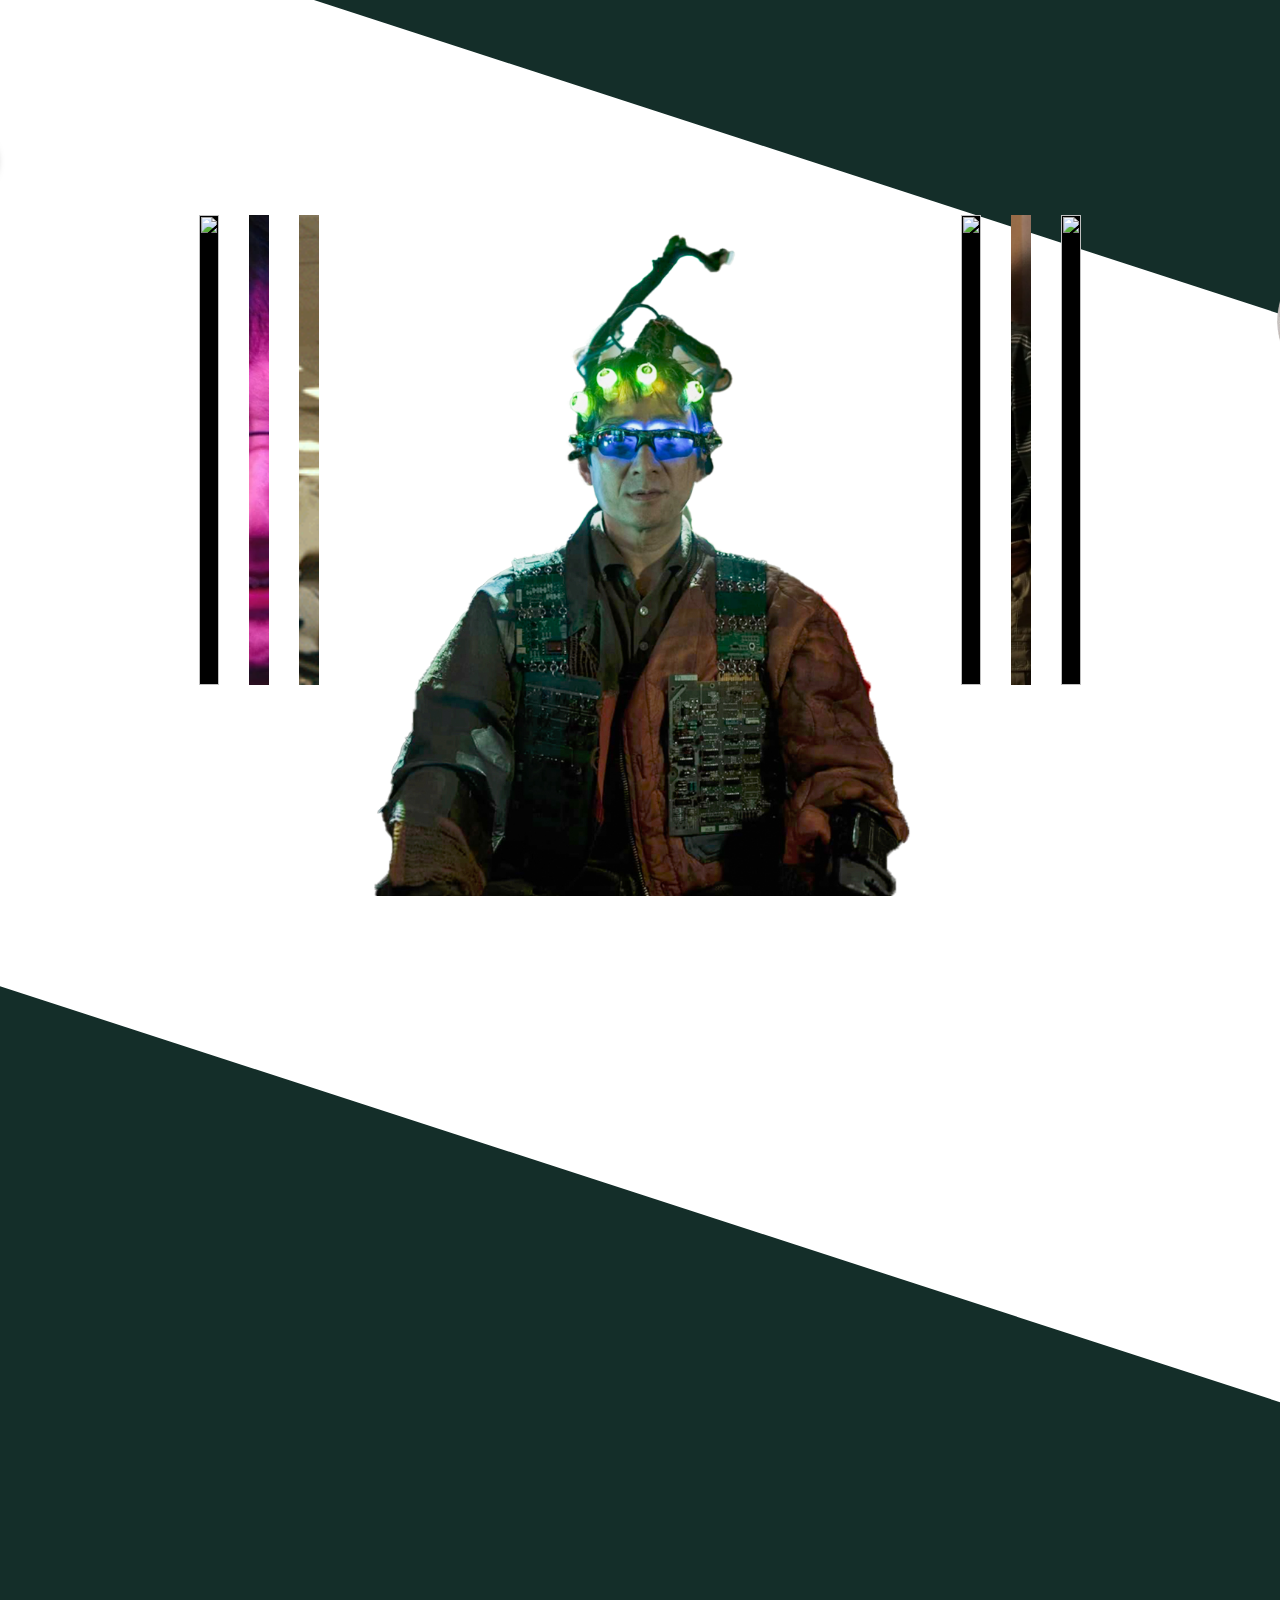
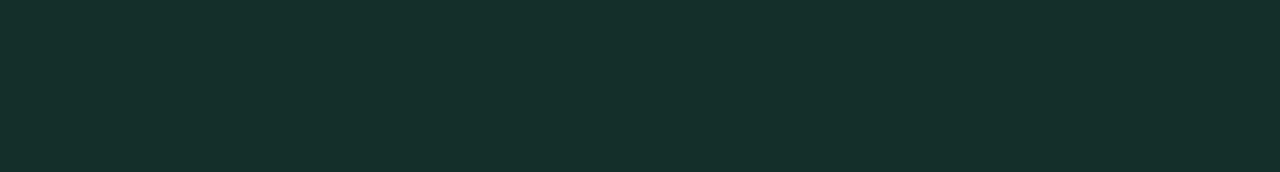
==== waymond.html @ 69a35004 "Code" ====
<!DOCTYPE html>
<html lang="en">
<head>
    <meta charset="UTF-8">
    <meta http-equiv="X-UA-Compatible" content="IE=edge" />
    <meta name="viewport" content="width=device-width, initial-scale=1.0">
    <title>Waymond | VERTICAL IMAGE CARDS EXPANDING ON MOUSEMOVE</title>
    <link rel="stylesheet" href="waymond.css" />
    <style>
        /* Hier kommt dein CSS-Styling */
    </style>
</head>
<body>

    <div class="angled-title-container">
        <h1 class="angled-title">"No worries!"</h1>
        <h2>“can we just <br> stop fighting?!”</h2>
        <p>“When I choose to see the good side of <br> things, I’m not being naive. It’s strategic <br> and necessary. 
            I know you see yourself <br> as a fighter. I see myself as one too.<br> This is how I fight”</p>
        <p id="text">
            When <span class="highlight">I choose</span> <br> to see the good side of things, <br> 
            <span class="highlight">I'm not</span> being <span class="highlight">naive</span>. It's <br> <span class="bold">strategic</span> and <span class="bold">necessary</span>.
        </p>
    </div>

    <!-- Grafik weiss-Rechteck -->
    <div class="angled-rectangle"></div>

    <!-- Animation Bilder -->
    <div class="container">
        <div class="indicator"></div>
        <div class="gallery">
            <div class="gallery-item">
                <img src="./image2/fight1.gif" alt="" />
            </div>
            <div class="gallery-item">
                <img src="./image2/fight8.webp" alt="" />
            </div>
            <div class="gallery-item">
                <img src="./image2/fight2.gif" alt="" />
            </div>
        </div>
        <!-- Linke Galerie -->
        <div class="gallery">
            <div class="gallery-item">
                <img src="./image2/fight3.gif" alt="" />
            </div>
            <div class="gallery-item">
                <img src="./image2/fight5.webp" alt="" />
            </div>
            <div class="gallery-item">
                <img src="./image2/fight7.gif" alt="" />
            </div>
        </div>
    </div>

     <!-- Bild Waymond im Stuhl -->
     <div class="center-image-container">
        <img src="./image2/waymond_universum.png" alt="waymond Universum Image" class="center-image" />
    </div>

    <div class="angled-image-container">
        <img src="./image2/waymond_fight.png" alt="waymond fight" class="angled-image" />
    </div>

    <!-- Erstes neues Bild -->
    <div class="guggelyEye-image-container">
        <img src="./image2/guggely_eyes.png" alt="guggelyEye_1" class="guggelyEye-image" />
        <img src="./image2/guggely_eyes.png" alt="guggelyEye_2" class="guggelyEye-image second-guggelyEye-image" />
    </div>


    <script src="./waymond.js"></script>
</body>
</html>
---- waymond.css ----
@import url('https://fonts.googleapis.com/css2?family=Inter:wght@100..900&display=swap');

:root {
    /* Custom Properties */
    --background: #001B44;
    --green: #142E29;
    --font-size1: 3em;
    --font-size2: 0.5em;
    --font-size3: 1.3em;
}

* {
    margin: 0;
    padding: 0;
    box-sizing: border-box;
}

html, body {
    font-family: "Inter", sans-serif;
    width: 200vw;
    height: 100vh;
    overflow-x: scroll;
    overflow-y: hidden;
    background: #142E29;
}

/* Texte */

.angled-title-container {
    position: absolute;
    z-index: 1000;
    top: 35%;
    left: 150%;
    transform: translateX(-50%)
    rotate (-18deg);
    pointer-events: none
    
}

.angled-title-container h1 {
    font-size: 10em;
    text-transform: uppercase;
    font-weight: 900;
    text-shadow: -12px 12px 2px #ADAA98;
    color: #fff; 
    margin: 0; 
    padding: 0; 
    position: absolute;
    transform-origin: top left;
    top: -10vh;
    left: 5vw;
    transform: rotate(18deg);
    transform-origin: top left;
}

#text {
    font-size: 3em; /* Standard Schriftgröße */
    position: absolute;
    top: -9vh;
    left: 28vw;
    transform: rotate(18deg);
    transform-origin: top left;
    color: #fff;
    width: 80vw; /* Breite auf 80% des übergeordneten Elements festlegen */
    line-height: 1.1; 
}

.highlight {
    font-size: 1.75em; 
    font-weight: 900; 
}

.bold {
    font-weight: 900; 
    font-size: 1em;
}

.angled-title-container h2 {
    font-size: 2.75em;
    position: absolute;
    top: 21vh;
    left: -35vw;
    text-transform: uppercase;
    font-weight: 900;
    color: var(--green);
    transform: rotate(18deg); 
    transform-origin: top left; 
}

.angled-title-container p {
    position: absolute;
    top: 34vh;
    left: -37.5vw;
    font-size: 1.25em;
    text-transform: uppercase;
    font-weight: medium;
    color: var(--green);
    transform: rotate(18deg);
    transform-origin: top left;
}

/*-----------------------*/

.container {
    position: absolute;
    top: 50%;
    left: 50%;
    transform: translate(-50%, -50%);
    width: 1400px;
    margin: 0 auto;
    padding: 1em 0.5em;
    display: flex;
    justify-content: space-between; /* Änderung: Galerien links und rechts platziert */
}

.indicator {
    position: absolute;
    top: -65px;
    left: 0;
    width: 55px;
    height: 55px;
    background: #fff;
    border-radius: 100%;
    box-shadow: 0 0 8px rgba(0, 0, 0, 0.5);
    transition: all 0.3s cubic-bezier(0.075, 0.82, 0.165, 1);
}

.indicator::before {
    content: "";
    position: absolute;
    top: 12px; 
    left: 6px; 
    width: 42px; 
    height: 42px; 
    background: #000;
    border-radius: 100%;
}

/* Zweites Element */
.second-indicator {
    position: absolute;
    top: -65px; /* Ändere den Abstand zum ersten Indikator */
    left: 70px; /* Ändere den Abstand zum ersten Indikator */
    width: 55px;
    height: 55px;
    background: #fff;
    border-radius: 100%;
    box-shadow: 0 0 8px rgba(0, 0, 0, 0.5);
    transition: all 0.3s cubic-bezier(0.075, 0.82, 0.165, 1);
}

.second-indicator::before {
    content: "";
    position: absolute;
    top: 12px; 
    left: 6px; 
    width: 42px; 
    height: 42px; 
    background: #000;
    border-radius: 100%;
}


.gallery {
    display: flex;
    justify-content: center;
    width: calc(50% - 70px); /* Abstand zwischen den galleryBox */
    overflow: hidden;
}

.gallery-item {
    display: flex;
    justify-content: center;
    align-items: center;
    flex: 0 1 20px; 
    height: 470px; /* Bildhöhe */
    margin: 0 15px;
    background: #000;
    overflow: hidden;
    transition: flex 1s cubic-bezier(0.075, 0.82, 0.165, 1);
}

.gallery-item img {
    width: 100%;
    height: 100%;
    object-fit: cover;
    transform: scale(1);
}

/* Platzierung der Bilder */

.center-image-container {
    position: absolute;
    z-index: 1000;
    bottom: 0;
    left: 50%;
    transform: translateX(-50%);
    pointer-events: none;
}

.center-image {
    width: 600px;
    height: auto;
    pointer-events: none;
}

.angled-image-container {
    position:absolute;
    z-index: 1000;
    top: 1vw;
    left: 120%;
    transform: translateX(-50%);
    pointer-events: none;
    transform: rotate(18deg);
}

.angled-image {
    width: 31vw;
    height: auto;
    pointer-events: none;
}

.guggelyEye-image-container {
    position: absolute;
    z-index: 1000;
    top: 9vw;
    left: 215%;

}

.guggelyEye-image {
    width: 30vw;
    height: auto;
    pointer-events: none;
   
}

.second-guggelyEye-image {
    position: absolute;
    top: 9vw;
    left: -390%;
    width: 15vw;
    height: auto;
    transform: rotate(150deg);
}

/* Platzierung der Grafik */

.angled-rectangle {
    position: absolute;
    top: -8vw;
    left: 10;
    width: 225vw; 
    height: 115vh; 
    background-color: #fff;
    transform-origin: top left;
    transform: rotate(18deg);
    overflow-x: scroll; 
    overflow-y: hidden;
    /* clip-path: polygon(0 0, 100% 0, 80% calc(100% - 18vw), 0 100%); */
}
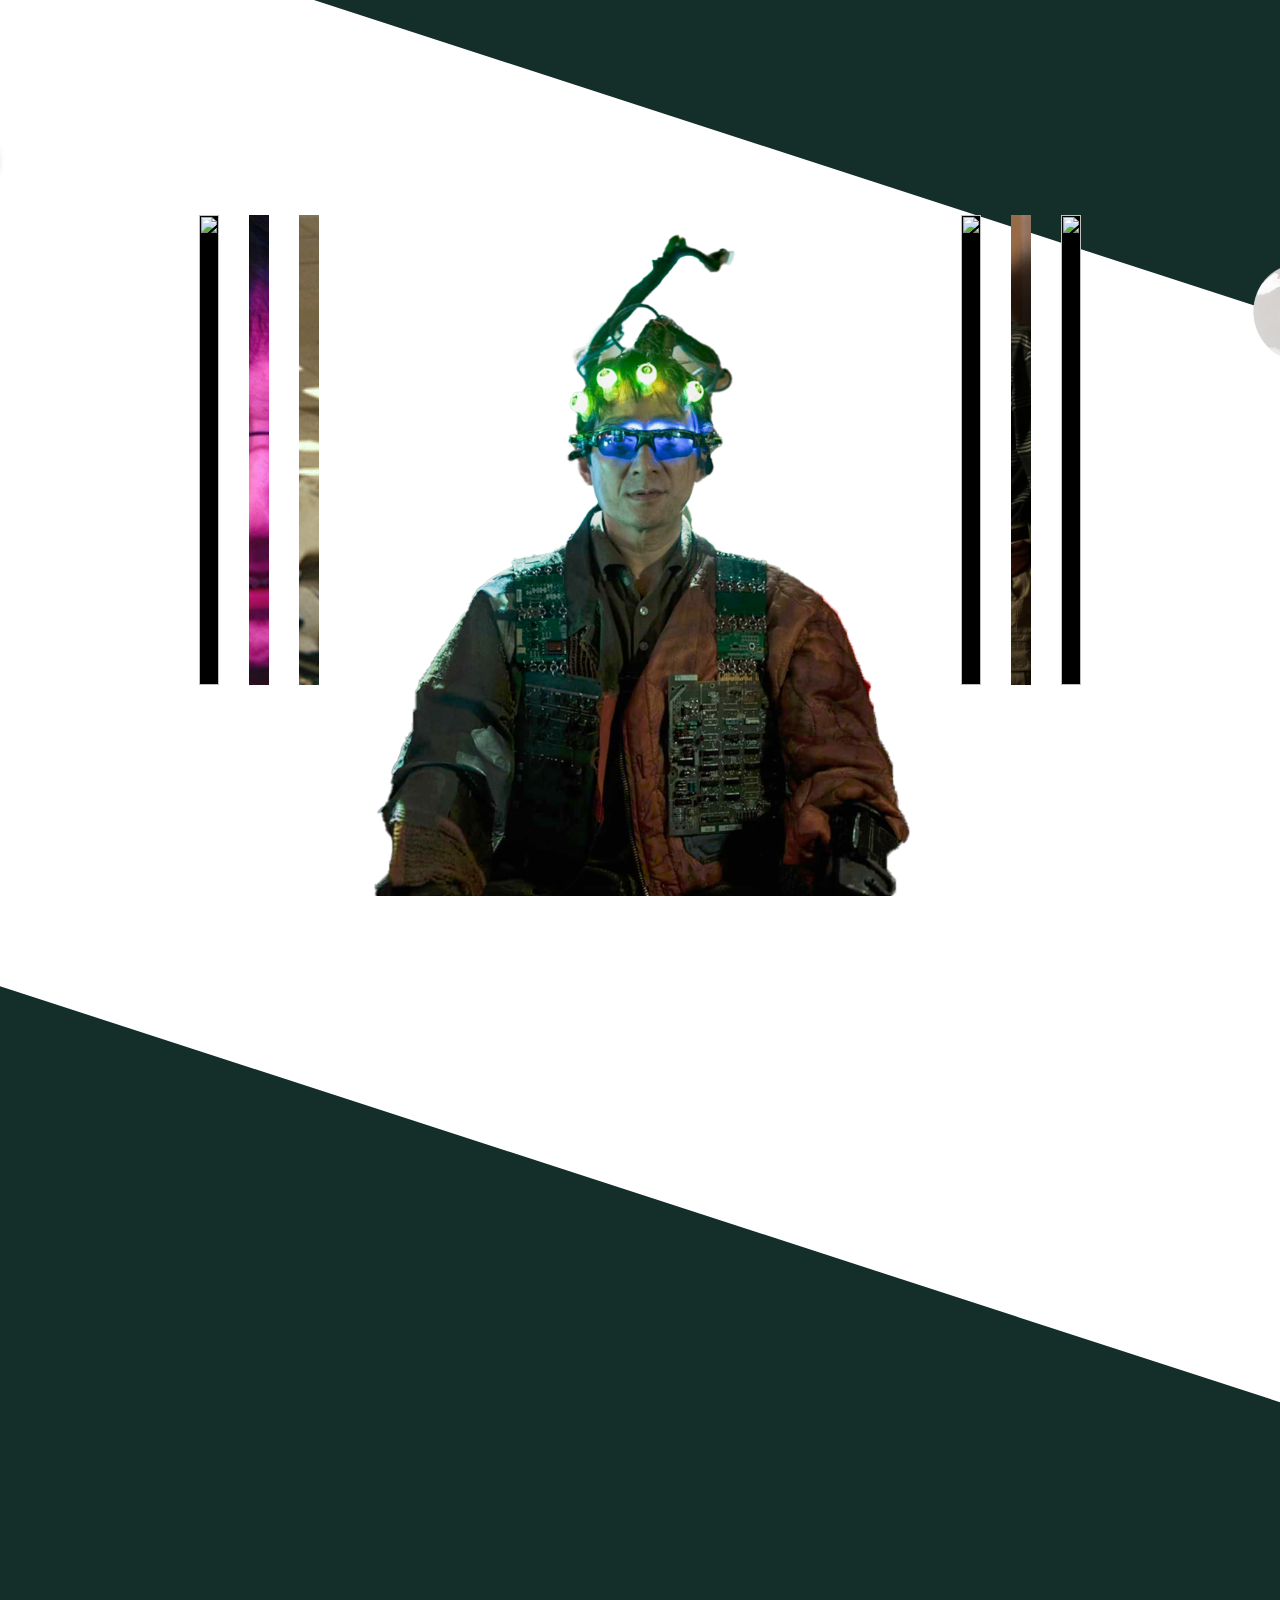
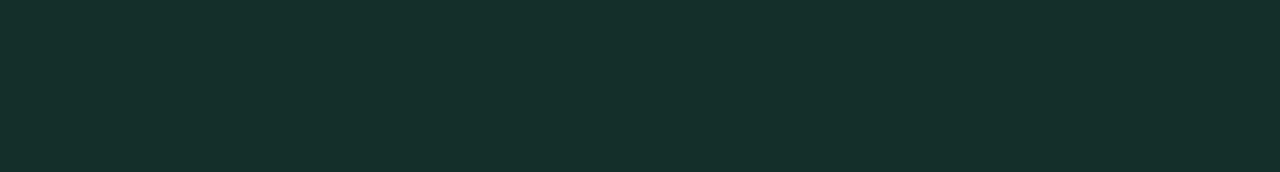
==== commit 2af92ed2: "Update waymond.html" ====
--- a/waymond.html
+++ b/waymond.html
@@ -65,8 +65,8 @@
 
     <!-- Erstes neues Bild -->
     <div class="guggelyEye-image-container">
-        <img src="./image2/guggely_eyes.png" alt="guggelyEye_1" class="guggelyEye-image" />
-        <img src="./image2/guggely_eyes.png" alt="guggelyEye_2" class="guggelyEye-image second-guggelyEye-image" />
+        <img src="./image2/2guggely_eyes.png" alt="guggelyEye_1" class="guggelyEye-image" />
+        <img src="./image2/2guggely_eyes.png" alt="guggelyEye_2" class="guggelyEye-image second-guggelyEye-image" />
     </div>
 
 
